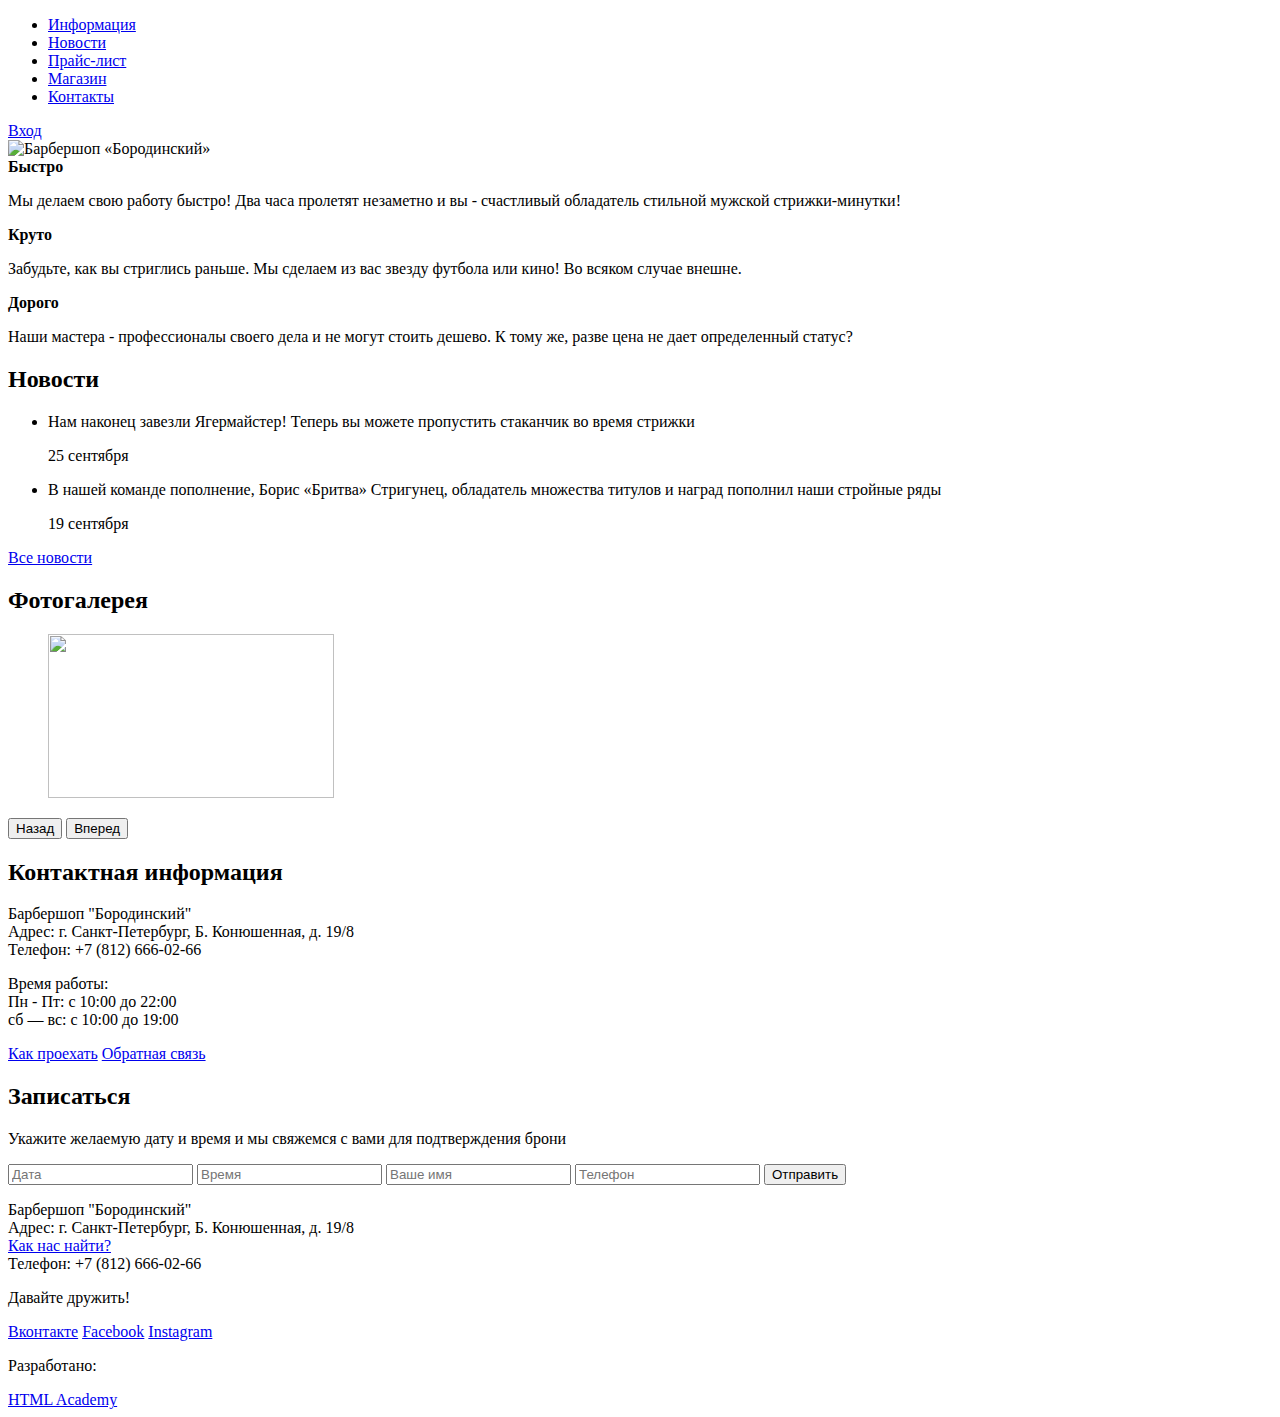
==== index.html @ 346685ad "Написал разметку главной страницы" ====
<!DOCTYPE html>
<html lang="ru">

<head>
  <meta charset="utf-8">
  <title>Барбершоп «Бородинский»</title>
</head>

<body>
  <header class="main-header">
    <div class="container">
      <nav class="main-navigation">
        <ul>
          <li><a href="#">Информация</a></li>
          <li><a href="#">Новости</a></li>
          <li><a href="#">Прайс-лист</a></li>
          <li><a href="#">Магазин</a></li>
          <li><a href="#">Контакты</a></li>
        </ul>
      </nav>
      <div class="user-block">
        <a class="login" href="#">Вход</a>
      </div>
    </div>
  </header>
  <main class="container">
    <div class="index-logo">
      <img src="http://placehold.it/368x204?text=BORODINSKI-LOGO" width="368" height="204" alt="Барбершоп «Бородинский»">
    </div>
    <section class="features">
      <div class="features-item">
        <b class="features-title">Быстро</b>
        <p>Мы делаем свою работу быстро! Два часа пролетят незаметно и вы - счастливый обладатель стильной мужской стрижки-минутки!</p>
      </div>
      <div class="features-item">
        <b class="features-title">Круто</b>
        <p>Забудьте, как вы стриглись раньше. Мы сделаем из вас звезду футбола или кино! Во всяком случае внешне.</p>
      </div>
      <div class="features-item">
        <b class="features-title">Дорого</b>
        <p>Наши мастера - профессионалы своего дела и не могут стоить дешево. К тому же, разве цена не дает определенный статус?</p>
      </div>
    </section>
    <div class="index-content">
      <div class="index-content-left">
        <h2 class="index-content-title">Новости</h2>
        <ul class="news-preview">
          <li>
            <p>Нам наконец завезли Ягермайстер! Теперь вы можете пропустить стаканчик во время стрижки</p>
            <time datetime="2015-09-25">25 сентября</time>
          </li>
          <li>
            <p>В нашей команде пополнение, Борис «Бритва» Стригунец, обладатель множества титулов и наград пополнил наши стройные ряды</p>
            <time datetime="2015-09-19">19 сентября</time>
          </li>
        </ul>
        <a href="#" class="btn">Все новости</a>
      </div>
      <div class="index-content-right">
        <h2 class="index-content-title">Фотогалерея</h2>
        <div class="gallery">
          <figure class="gallery-content">
            <img src="http://placehold.it/286x164?text=ФОТО" alt="" width="286" height="164">
          </figure>
          <button class="btn gallery-prev">Назад</button>
          <button class="btn gallery-next">Вперед</button>
        </div>
      </div>
    </div>
    <div class="index-content">
      <div class="index-content-left">
        <h2 class="index-content-title">Контактная информация</h2>
        <p>
          Барбершоп "Бородинский"
          <br> Адрес: г. Санкт-Петербург, Б. Конюшенная, д. 19/8
          <br> Телефон: +7 (812) 666-02-66
        </p>
        <p>
          Время работы:
          <br> Пн - Пт: с 10:00 до 22:00
          <br> сб — вс: с 10:00 до 19:00
        </p>
        <a href="#" class="btn">Как проехать</a>
        <a href="#" class="btn">Обратная связь</a>
      </div>
      <div class="index-content-right">
        <h2 class="index-content-title">Записаться</h2>
        <p>Укажите желаемую дату и время и мы свяжемся с вами для подтверждения брони</p>
        <form class="register-form" action="http://echo.htmlacademy.ru" method="post">
          <input type="text" name="date" value="" placeholder="Дата">
          <input type="text" name="time" value="" placeholder="Время">
          <input type="text" name="name" value="" placeholder="Ваше имя">
          <input type="tel" name="phone" value="" placeholder="Телефон">
          <button class="btn" type="submit">Отправить</button>
        </form>
      </div>
    </div>
  </main>
  <footer class="main-footer">
    <div class="container">
      <section class="footer-contacts">
        <p>
          Барбершоп "Бородинский"
          <br> Адрес: г. Санкт-Петербург, Б. Конюшенная, д. 19/8
          <br>
          <a href="#">Как нас найти?</a>
          <br> Телефон: +7 (812) 666-02-66
        </p>
      </section>
      <section class="footer-social">
        <p>Давайте дружить!</p>
        <a href="#" class="social-btn social-btn-vk">Вконтакте</a>
        <a href="#" class="social-btn social-btn-fb">Facebook</a>
        <a href="#" class="social-btn social-btn-inst">Instagram</a>
      </section>
      <section class="footer-copyright">
        <p>Разработано:</p>
        <a href="https://htmlacademy.ru" class="btn">HTML Academy</a>
      </section>
    </div>
  </footer>
</body>

</html>
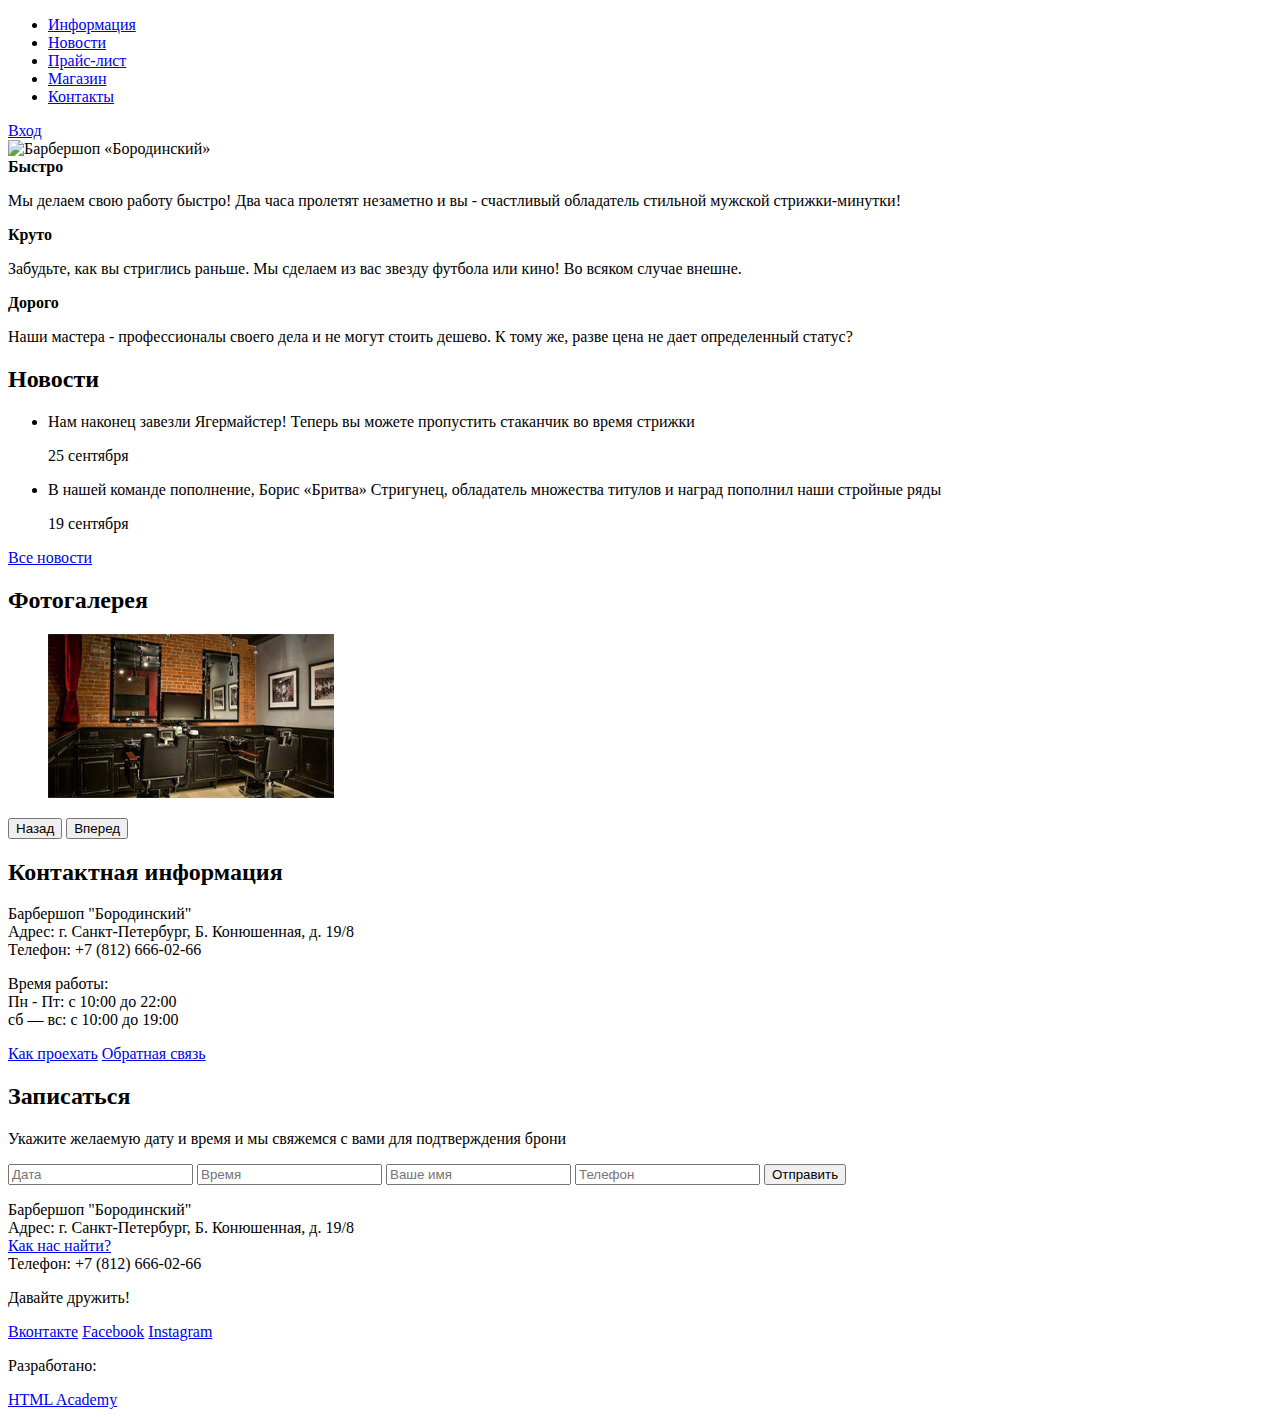
==== commit 8a175af9: "Подключил изображения и стили к разметке" ====
--- a/index.html
+++ b/index.html
@@ -4,6 +4,7 @@
 <head>
   <meta charset="utf-8">
   <title>Барбершоп «Бородинский»</title>
+  <link rel="stylesheet" href="css/style.css">
 </head>
 
 <body>
@@ -19,13 +20,13 @@
         </ul>
       </nav>
       <div class="user-block">
-        <a class="login" href="#">Вход</a>
+        <a href="#" class="login">Вход</a>
       </div>
     </div>
   </header>
   <main class="container">
     <div class="index-logo">
-      <img src="http://placehold.it/368x204?text=BORODINSKI-LOGO" width="368" height="204" alt="Барбершоп «Бородинский»">
+      <img src="img/logo-index.png" alt="Барбершоп «Бородинский»">
     </div>
     <section class="features">
       <div class="features-item">
@@ -60,7 +61,7 @@
         <h2 class="index-content-title">Фотогалерея</h2>
         <div class="gallery">
           <figure class="gallery-content">
-            <img src="http://placehold.it/286x164?text=ФОТО" alt="" width="286" height="164">
+            <a href="#"><img src="img/gallery-photo.png" alt=""></a>
           </figure>
           <button class="btn gallery-prev">Назад</button>
           <button class="btn gallery-next">Вперед</button>
@@ -121,4 +122,4 @@
   </footer>
 </body>
 
-</html>+</html>
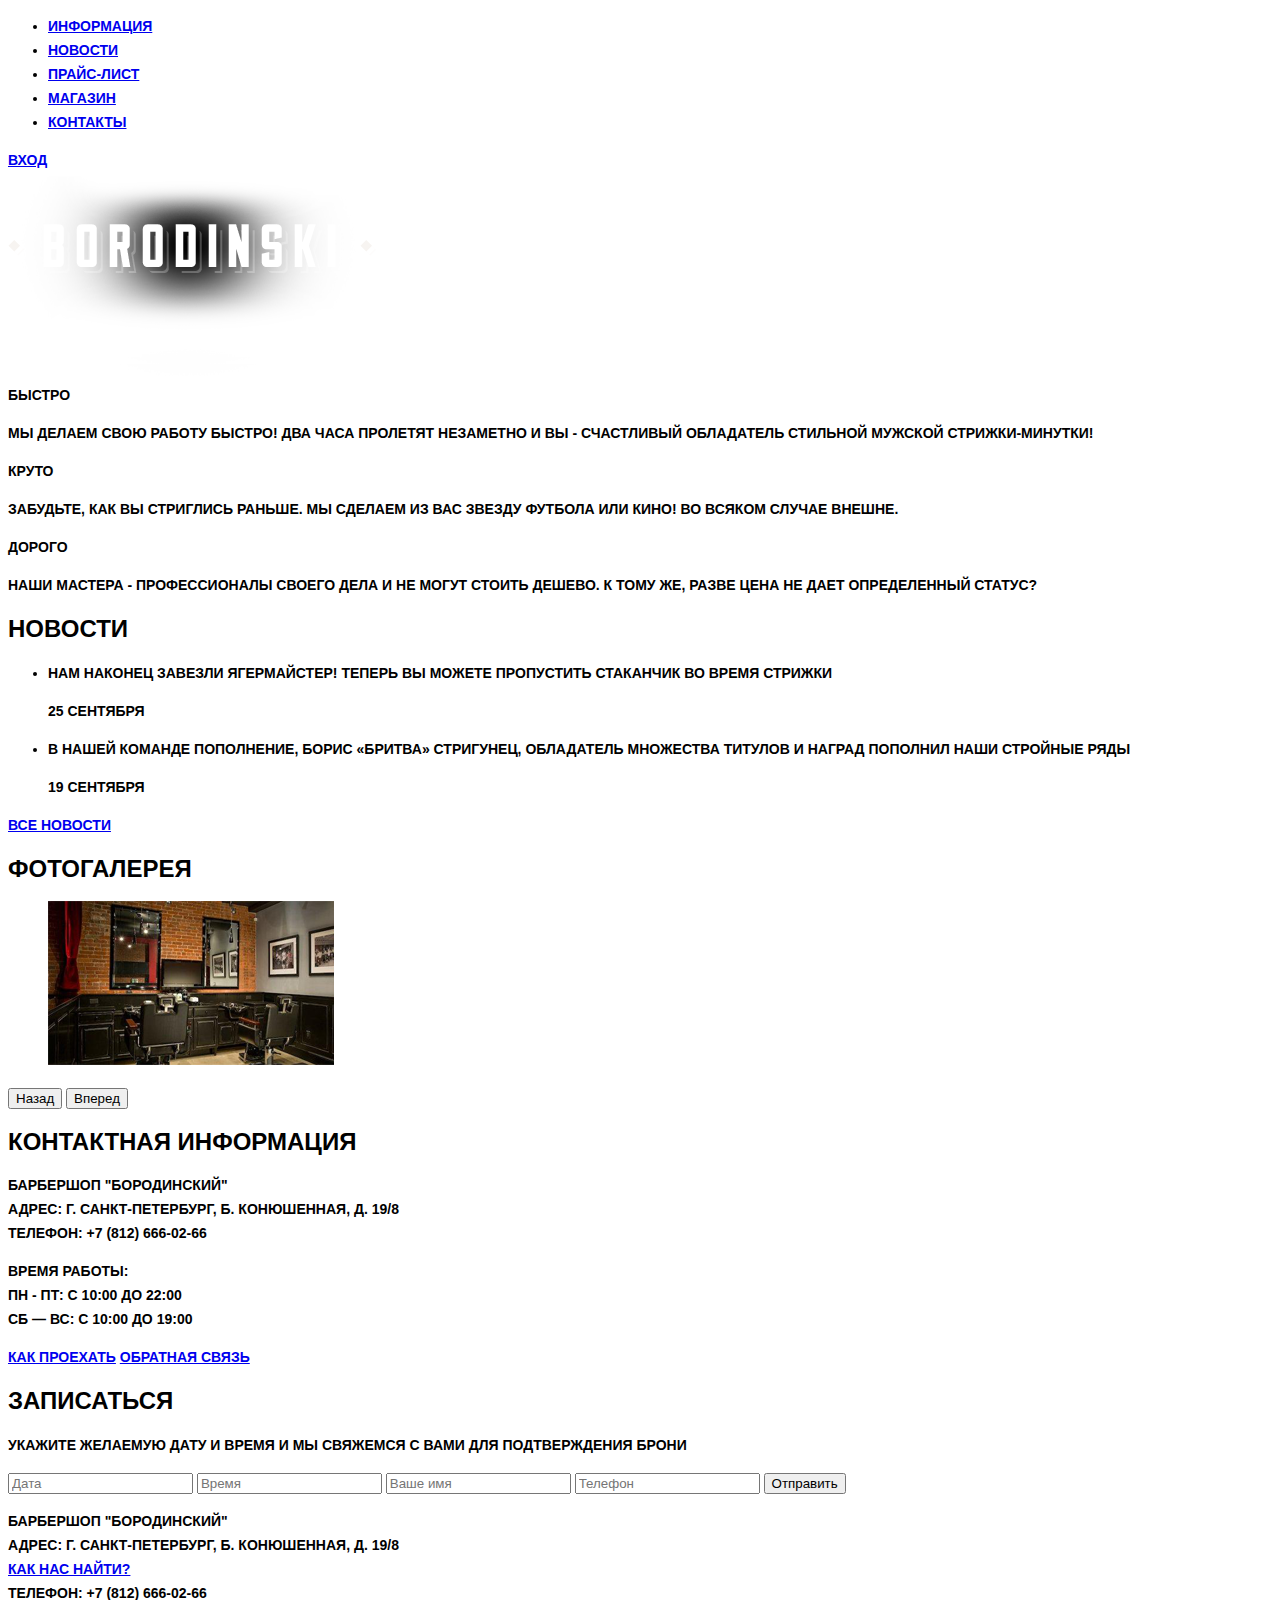
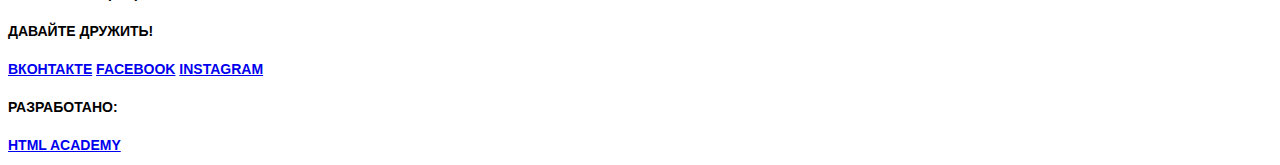
==== commit f08418ad: "Добавил размеры картинкам" ====
--- a/index.html
+++ b/index.html
@@ -26,7 +26,7 @@
   </header>
   <main class="container">
     <div class="index-logo">
-      <img src="img/logo-index.png" alt="Барбершоп «Бородинский»">
+      <img src="img/logo-index.png" height="204" width="368" alt="Барбершоп «Бородинский»">
     </div>
     <section class="features">
       <div class="features-item">
@@ -61,7 +61,7 @@
         <h2 class="index-content-title">Фотогалерея</h2>
         <div class="gallery">
           <figure class="gallery-content">
-            <a href="#"><img src="img/gallery-photo.png" alt=""></a>
+            <a href="#"><img src="img/gallery-photo.png" height="164" width="286" alt=""></a>
           </figure>
           <button class="btn gallery-prev">Назад</button>
           <button class="btn gallery-next">Вперед</button>
--- a/css/style.css
+++ b/css/style.css
@@ -0,0 +1,16 @@
+body{
+  font-family: 'PT Sans Narrow', 'Arial', sans-serif;
+  font-weight: bold;
+  font-size: 14px;
+  line-height: 24px;
+  text-transform: uppercase;
+  color: #000;
+}
+
+h1{
+  font-size: 30px;
+}
+
+h2{
+  font-size: 24px;
+}
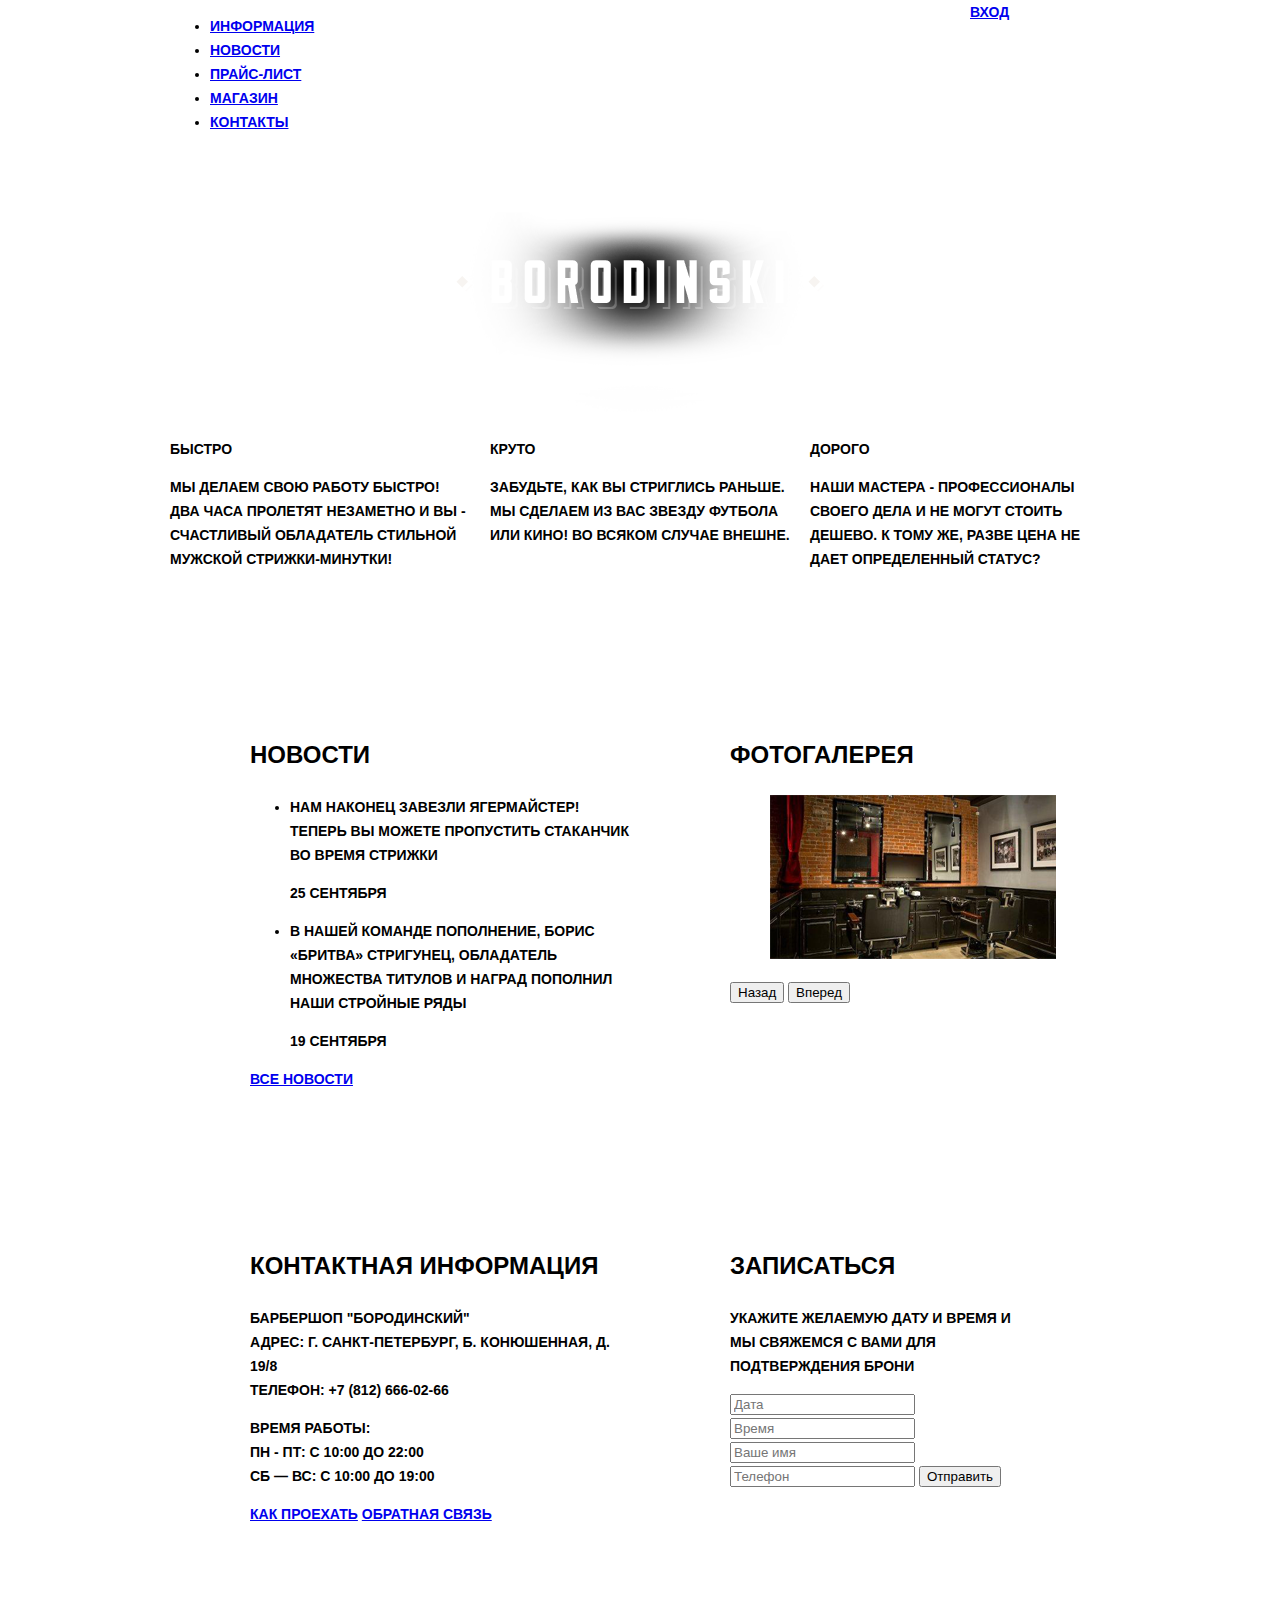
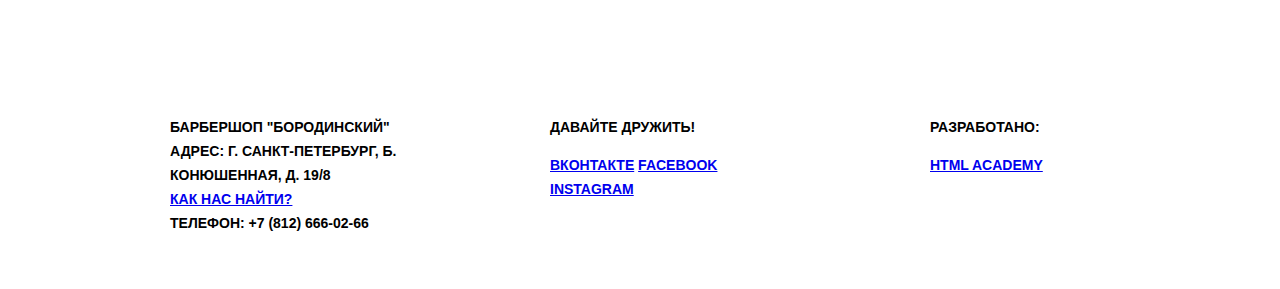
==== commit 611a8a1b: "Добавил недостающие классы и блоки-обёртки" ====
--- a/index.html
+++ b/index.html
@@ -9,13 +9,13 @@
 
 <body>
   <header class="main-header">
-    <div class="container">
+    <div class="container clearfix">
       <nav class="main-navigation">
         <ul>
           <li><a href="#">Информация</a></li>
           <li><a href="#">Новости</a></li>
           <li><a href="#">Прайс-лист</a></li>
-          <li><a href="#">Магазин</a></li>
+          <li><a href="catalog.html">Магазин</a></li>
           <li><a href="#">Контакты</a></li>
         </ul>
       </nav>
@@ -28,7 +28,7 @@
     <div class="index-logo">
       <img src="img/logo-index.png" height="204" width="368" alt="Барбершоп «Бородинский»">
     </div>
-    <section class="features">
+    <section class="features clearfix">
       <div class="features-item">
         <b class="features-title">Быстро</b>
         <p>Мы делаем свою работу быстро! Два часа пролетят незаметно и вы - счастливый обладатель стильной мужской стрижки-минутки!</p>
@@ -42,7 +42,7 @@
         <p>Наши мастера - профессионалы своего дела и не могут стоить дешево. К тому же, разве цена не дает определенный статус?</p>
       </div>
     </section>
-    <div class="index-content">
+    <div class="index-content clearfix">
       <div class="index-content-left">
         <h2 class="index-content-title">Новости</h2>
         <ul class="news-preview">
@@ -68,7 +68,7 @@
         </div>
       </div>
     </div>
-    <div class="index-content">
+    <div class="index-content clearfix">
       <div class="index-content-left">
         <h2 class="index-content-title">Контактная информация</h2>
         <p>
@@ -97,7 +97,7 @@
       </div>
     </div>
   </main>
-  <footer class="main-footer">
+  <footer class="main-footer clearfix">
     <div class="container">
       <section class="footer-contacts">
         <p>
--- a/css/style.css
+++ b/css/style.css
@@ -1,4 +1,6 @@
-body{
+body {
+  margin: 0;
+  padding: 0;
   font-family: 'PT Sans Narrow', 'Arial', sans-serif;
   font-weight: bold;
   font-size: 14px;
@@ -7,10 +9,200 @@
   color: #000;
 }
 
-h1{
+h1 {
   font-size: 30px;
-}
-
-h2{
+  line-height:46px;
+}
+
+h2 {
   font-size: 24px;
-}
+  line-height:40px;
+}
+
+.clearfix::after {
+  content: "";
+  display: table;
+  clear: both;
+}
+
+.main-header {
+  margin-bottom: 60px;
+/*  background-color: #000;*/
+}
+
+.container {
+  width: 940px;
+  margin: 0 auto;
+  padding: 0 10px;
+}
+
+.main-navigation {
+  float: left;
+  width: 780px;
+  min-height: 70px;
+}
+
+.user-block {
+  float: right;
+  width: 140px;
+  min-height: 70px;
+}
+
+.index-logo {
+  width: 368px;
+  height: 204px;
+  margin: 0 auto;
+  margin-bottom: 25px;
+}
+
+.features {
+  margin-bottom: 80px;  
+}
+
+.features-item {
+  float: left;
+  width: 300px;
+  margin-right: 20px;
+}
+
+.features-item:last-child {
+  margin-right: 0;
+}
+
+.index-content {
+  margin-bottom: 35px;
+  padding: 50px 80px;
+}
+
+.index-content-left {
+  float: left;
+  width: 380px;
+}
+
+.index-content-right {
+  float: right;
+  width: 300px;
+}
+
+.breadcrumbs {
+  margin-bottom: 55px;
+}
+
+/* -------------- CATALOG -------------- */
+
+.filter {
+  float: left;
+  margin-right: 20px;
+  width: 200px;
+}
+
+.products {
+  float: right;
+  width: 700px;
+}
+
+.product-item {
+  display: inline-block;
+  margin-right: 20px;
+  margin-bottom: 20px;
+  width: 220px;
+  background: #fff;
+  outline: 1px solid green; /* для наглядности */
+}
+
+.product-item:nth-child(3n) {
+  margin-right: 0;
+}
+
+.product-outline {
+  padding: 16px;/* размер по макету */
+  padding-top: 3px;/* размер по макету */
+}
+
+.product-name{
+  display: inline-block;
+  margin-bottom: 15px;
+  line-height: normal;
+/*  outline: 1px solid green;*/
+}
+
+
+.product-price {
+  width: 188px;/* размер по макету+1px */
+  height: 44px;/* размер по макету+1px */
+}
+
+.pagination {
+  float: left;
+  margin-top: 20px;
+  width: 200px;
+  height: 40px;
+/*  outline: 1px solid green;*/
+}
+
+/* -------------- PRODUCT-ITEM -------------- */
+
+.product-item-gallery {
+  float: left;
+  width: 460px;  
+}
+
+.product-photo-big {
+  margin-bottom: 20px;
+  height: 500px;
+/*  outline: 1px solid green; */
+}
+
+.product-photo-small {
+  display: inline-block;
+  width: 140px;
+  height: 150px;
+  margin-right: 20px;
+/*  outline: 1px solid green; */
+}
+
+.product-photo-small:last-child {
+  margin-right: 0;
+}
+
+.product-item-content {
+  float: right;
+  width: 400px;
+}
+
+.article {
+  float: right;
+}
+
+.product-description {
+  margin: 40px 0;
+}
+
+.product-set {
+  margin-top: 65px;
+}
+
+/* -------------- FOOTER -------------- */
+
+.main-footer {
+  margin-top: 65px;
+  padding-top: 60px;
+  padding-bottom: 40px;
+/*  outline: 1px solid green; */
+}
+
+.footer-contacts {
+  float: left;
+  width: 320px;
+  margin-right: 60px;
+}
+
+.footer-social {
+  float: left;
+  width: 180px;
+}
+
+.footer-copyright {
+  float: right;
+  width: 180px;
+}
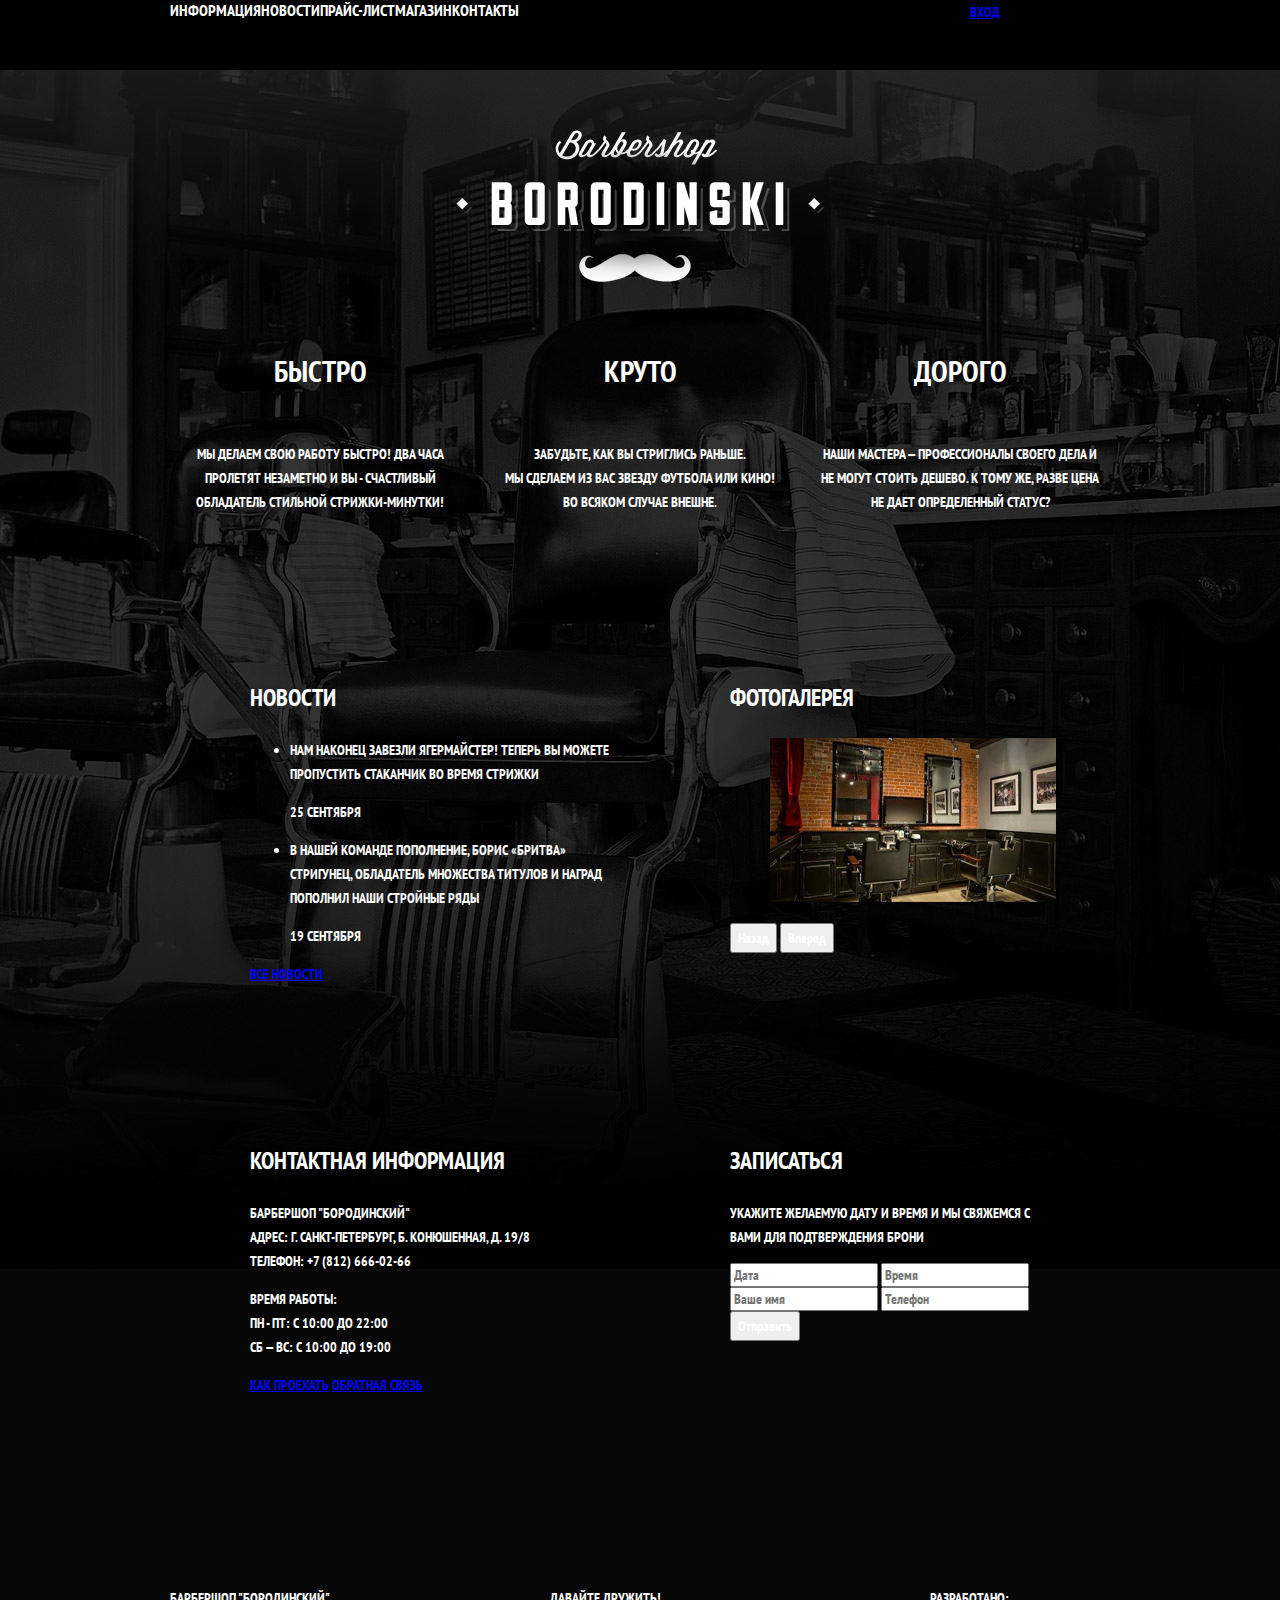
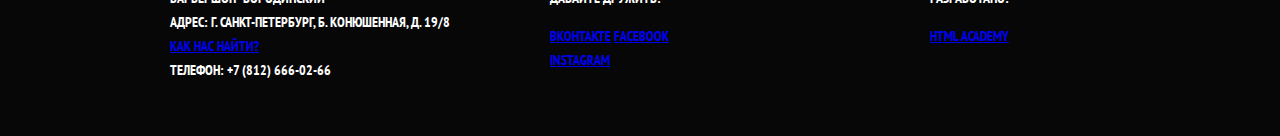
==== commit c67bdc15: "Added fonts, marked navigation." ====
--- a/index.html
+++ b/index.html
@@ -4,6 +4,8 @@
 <head>
   <meta charset="utf-8">
   <title>Барбершоп «Бородинский»</title>
+  <link href='https://fonts.googleapis.com/css?family=PT+Sans+Narrow:400,700&subset=latin,cyrillic' rel='stylesheet' type='text/css'>
+  <link rel="stylesheet" href="css/normalize.css">
   <link rel="stylesheet" href="css/style.css">
 </head>
 
@@ -31,15 +33,19 @@
     <section class="features clearfix">
       <div class="features-item">
         <b class="features-title">Быстро</b>
-        <p>Мы делаем свою работу быстро! Два часа пролетят незаметно и вы - счастливый обладатель стильной мужской стрижки-минутки!</p>
+        <p>Мы делаем свою работу быстро! Два часа пролетят незаметно и вы - счастливый обладатель стильной стрижки-минутки!</p>
       </div>
       <div class="features-item">
         <b class="features-title">Круто</b>
-        <p>Забудьте, как вы стриглись раньше. Мы сделаем из вас звезду футбола или кино! Во всяком случае внешне.</p>
+        <p>Забудьте, как вы стриглись раньше.<br>
+           Мы сделаем из вас звезду футбола или кино!<br>
+           Во всяком случае внешне.</p>
       </div>
       <div class="features-item">
         <b class="features-title">Дорого</b>
-        <p>Наши мастера - профессионалы своего дела и не могут стоить дешево. К тому же, разве цена не дает определенный статус?</p>
+        <p>Наши мастера — профессионалы своего дела и<br>
+        не могут стоить дешево. К тому же, разве цена<br>
+        не дает определенный статус?</p>
       </div>
     </section>
     <div class="index-content clearfix">
--- a/css/style.css
+++ b/css/style.css
@@ -1,12 +1,13 @@
 body {
   margin: 0;
   padding: 0;
-  font-family: 'PT Sans Narrow', 'Arial', sans-serif;
-  font-weight: bold;
+  font-weight: 700;
   font-size: 14px;
   line-height: 24px;
+  font-family: "PT Sans Narrow", "Arial", sans-serif;
   text-transform: uppercase;
-  color: #000;
+  color: #ffffff;
+  background: #000000 url(../img/barbershop-bg.jpg) no-repeat center top;
 }
 
 h1 {
@@ -27,7 +28,8 @@
 
 .main-header {
   margin-bottom: 60px;
-/*  background-color: #000;*/
+  color: #ffffff;  
+  background-color: #000000;
 }
 
 .container {
@@ -39,13 +41,32 @@
 .main-navigation {
   float: left;
   width: 780px;
-  min-height: 70px;
+/*  height: 70px;*/
+}
+
+.main-navigation a {
+  color: #ffffff;
+  text-decoration: none;
+}
+
+.main-navigation ul {
+  margin: 0;
+  padding: 0;
+  list-style: none;  
+  font-size: 0;
+}
+
+.main-navigation li {
+  display: inline-block;
+  font-size: 16px;
+  line-height: 20px;
+  vertical-align: top;
 }
 
 .user-block {
   float: right;
   width: 140px;
-  min-height: 70px;
+  height: 70px;
 }
 
 .index-logo {
@@ -63,6 +84,14 @@
   float: left;
   width: 300px;
   margin-right: 20px;
+  text-align: center;
+}
+
+.features-title {
+  display: inline-block;
+  padding-bottom: 25px;
+  margin-bottom: 20px;
+  font-size: 30px;
 }
 
 .features-item:last-child {
@@ -93,7 +122,39 @@
 .filter {
   float: left;
   margin-right: 20px;
-  width: 200px;
+  width: 220px;
+}
+
+.filter fieldset {
+  padding: 0;
+  margin-bottom: 20px;
+  border: none;
+}
+
+.filter legend {
+  font-size: 24px;
+  padding-bottom: 10px;
+  font-stretch: condensed;
+}
+
+ul.decompressed-list li{
+  margin-bottom: 20px;
+  line-height: 1;
+}
+
+.filter input{
+  vertical-align: top;
+}
+
+.filter label {
+  display: inline-block;
+  margin-left: 20px;
+  font-stretch: condensed;
+  vertical-align: middle;
+}
+
+.filter button {
+  margin-top: 30px;
 }
 
 .products {
@@ -106,7 +167,8 @@
   margin-right: 20px;
   margin-bottom: 20px;
   width: 220px;
-  background: #fff;
+  vertical-align: top;
+  background: #fff;  
   outline: 1px solid green; /* для наглядности */
 }
 
@@ -114,18 +176,27 @@
   margin-right: 0;
 }
 
+.product-image {
+  display: block;
+  height: 165px;
+}
+
 .product-outline {
   padding: 16px;/* размер по макету */
-  padding-top: 3px;/* размер по макету */
+  padding-top: 6px;/* размер по макету */
 }
 
 .product-name{
   display: inline-block;
   margin-bottom: 15px;
-  line-height: normal;
+  line-height: normal;  
 /*  outline: 1px solid green;*/
 }
 
+.product-name-title {
+  text-transform: none;
+  font-stretch: condensed;
+}
 
 .product-price {
   width: 188px;/* размер по макету+1px */
@@ -150,7 +221,7 @@
 .product-photo-big {
   margin-bottom: 20px;
   height: 500px;
-/*  outline: 1px solid green; */
+  outline: 1px solid green; /* для наглядности */
 }
 
 .product-photo-small {
@@ -158,7 +229,7 @@
   width: 140px;
   height: 150px;
   margin-right: 20px;
-/*  outline: 1px solid green; */
+  outline: 1px solid green; /* для наглядности */
 }
 
 .product-photo-small:last-child {
